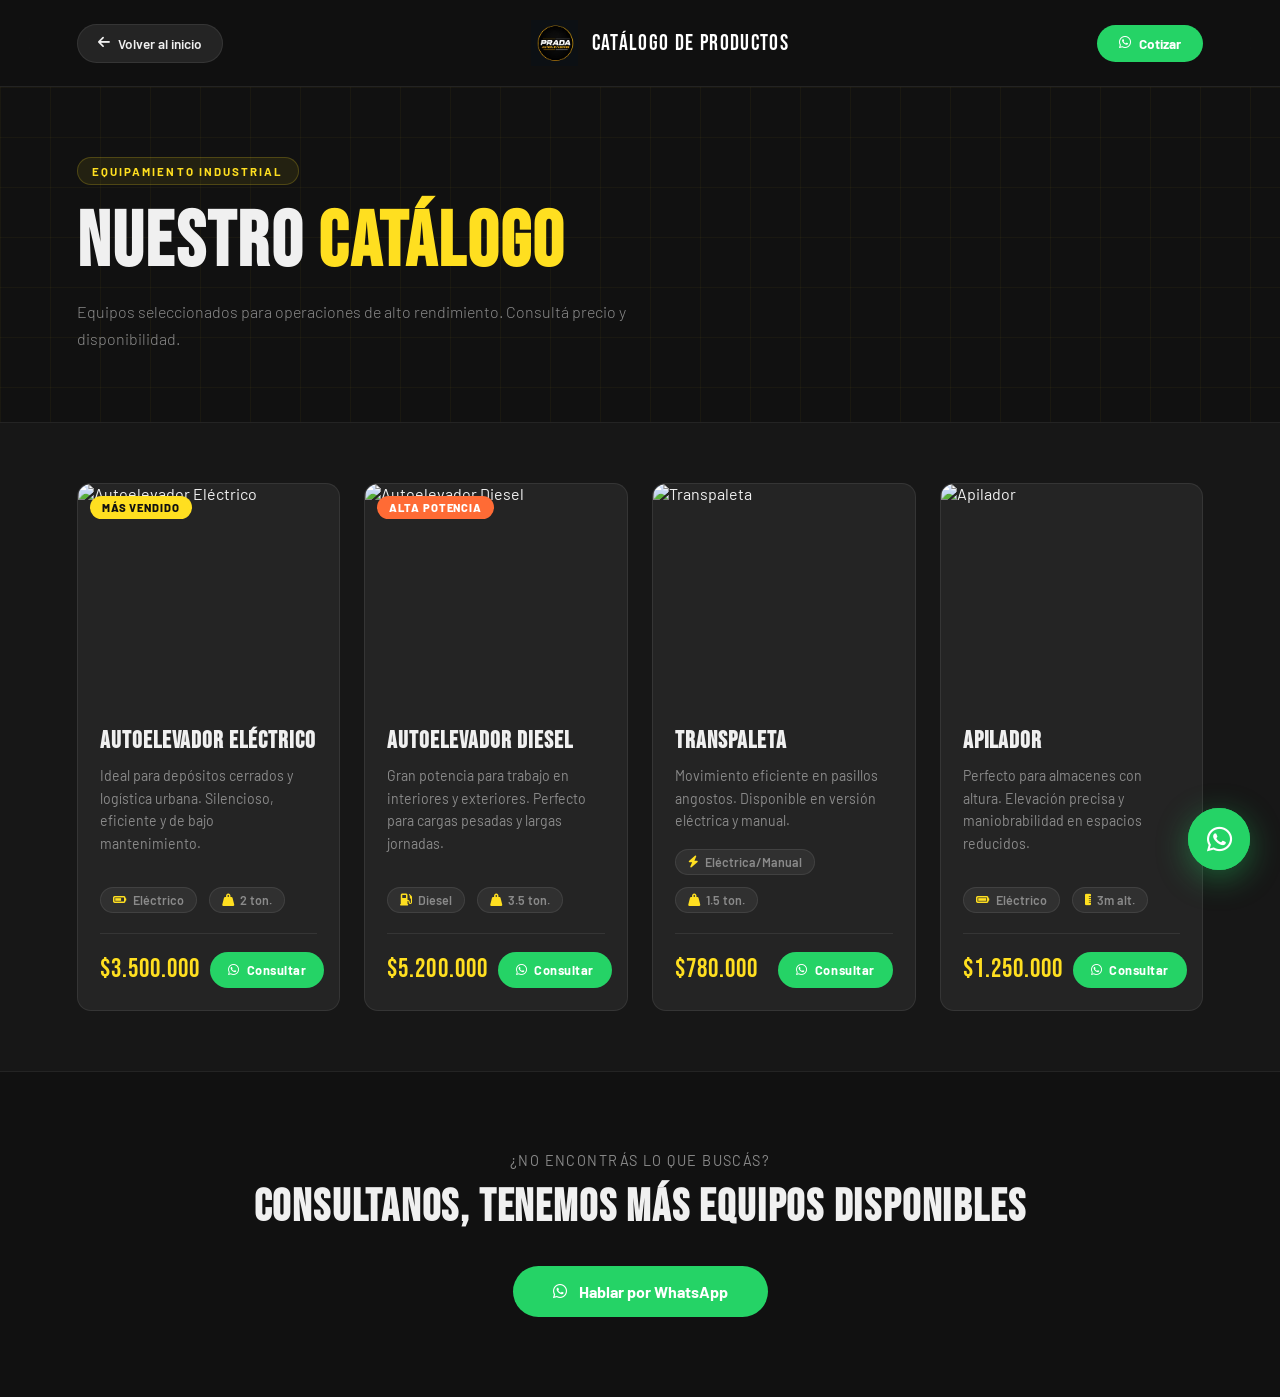
==== productos.html @ e25fe046 "Add files via upload" ====
<!DOCTYPE html>
<html lang="es">
<head>
  <meta charset="UTF-8">
  <meta name="viewport" content="width=device-width, initial-scale=1.0">
  <title>Catálogo — Prada Autoelevadores</title>
  <link rel="shortcut icon" href="logo.png">
  <link rel="preconnect" href="https://fonts.googleapis.com">
  <link rel="preconnect" href="https://fonts.gstatic.com" crossorigin>
  <link href="https://fonts.googleapis.com/css2?family=Bebas+Neue&family=Barlow:ital,wght@0,300;0,400;0,600;0,700;1,300&display=swap" rel="stylesheet">
  <link rel="stylesheet" href="https://cdnjs.cloudflare.com/ajax/libs/font-awesome/6.5.2/css/all.min.css">
  <link rel="stylesheet" href="productos.css">
</head>
<body>

  <header>
    <a href="index.html" class="volver">
      <i class="fas fa-arrow-left"></i> Volver al inicio
    </a>
    <div class="cat-title">
      <img src="logo.png" alt="Prada Autoelevadores" class="cat-logo">
      <span>Catálogo de Productos</span>
    </div>
    <a href="https://wa.me/5491125133329" class="header-wa" target="_blank">
      <i class="fab fa-whatsapp"></i> Cotizar
    </a>
  </header>

  <div class="cat-hero">
    <div class="cat-hero-content">
      <div class="cat-label">Equipamiento Industrial</div>
      <h1>Nuestro <span class="acc">Catálogo</span></h1>
      <p>Equipos seleccionados para operaciones de alto rendimiento. Consultá precio y disponibilidad.</p>
    </div>
  </div>

  <section class="productos">

    <div class="producto reveal">
      <div class="prod-img-wrap">
        <img src="img/productos/1.jpg" alt="Autoelevador Eléctrico">
        <div class="prod-badge">Más vendido</div>
      </div>
      <div class="prod-body">
        <h2>Autoelevador Eléctrico</h2>
        <p class="prod-desc">Ideal para depósitos cerrados y logística urbana. Silencioso, eficiente y de bajo mantenimiento.</p>
        <div class="prod-specs">
          <span><i class="fas fa-battery-three-quarters"></i> Eléctrico</span>
          <span><i class="fas fa-weight-hanging"></i> 2 ton.</span>
        </div>
        <div class="prod-footer">
          <p class="precio">$3.500.000</p>
          <a href="https://wa.me/5491125133329?text=Consulta%20Autoelevador%20Eléctrico" class="btn-consultar" target="_blank">
            <i class="fab fa-whatsapp"></i> Consultar
          </a>
        </div>
      </div>
    </div>

    <div class="producto reveal">
      <div class="prod-img-wrap">
        <img src="img/productos/2.jpg" alt="Autoelevador Diesel">
        <div class="prod-badge badge-alt">Alta potencia</div>
      </div>
      <div class="prod-body">
        <h2>Autoelevador Diesel</h2>
        <p class="prod-desc">Gran potencia para trabajo en interiores y exteriores. Perfecto para cargas pesadas y largas jornadas.</p>
        <div class="prod-specs">
          <span><i class="fas fa-gas-pump"></i> Diesel</span>
          <span><i class="fas fa-weight-hanging"></i> 3.5 ton.</span>
        </div>
        <div class="prod-footer">
          <p class="precio">$5.200.000</p>
          <a href="https://wa.me/5491125133329?text=Consulta%20Autoelevador%20Diesel" class="btn-consultar" target="_blank">
            <i class="fab fa-whatsapp"></i> Consultar
          </a>
        </div>
      </div>
    </div>

    <div class="producto reveal">
      <div class="prod-img-wrap">
        <img src="img/productos/3.jpg" alt="Transpaleta">
      </div>
      <div class="prod-body">
        <h2>Transpaleta</h2>
        <p class="prod-desc">Movimiento eficiente en pasillos angostos. Disponible en versión eléctrica y manual.</p>
        <div class="prod-specs">
          <span><i class="fas fa-bolt"></i> Eléctrica/Manual</span>
          <span><i class="fas fa-weight-hanging"></i> 1.5 ton.</span>
        </div>
        <div class="prod-footer">
          <p class="precio">$780.000</p>
          <a href="https://wa.me/5491125133329?text=Consulta%20Transpaleta" class="btn-consultar" target="_blank">
            <i class="fab fa-whatsapp"></i> Consultar
          </a>
        </div>
      </div>
    </div>

    <div class="producto reveal">
      <div class="prod-img-wrap">
        <img src="img/productos/4.jpg" alt="Apilador">
      </div>
      <div class="prod-body">
        <h2>Apilador</h2>
        <p class="prod-desc">Perfecto para almacenes con altura. Elevación precisa y maniobrabilidad en espacios reducidos.</p>
        <div class="prod-specs">
          <span><i class="fas fa-battery-full"></i> Eléctrico</span>
          <span><i class="fas fa-ruler-vertical"></i> 3m alt.</span>
        </div>
        <div class="prod-footer">
          <p class="precio">$1.250.000</p>
          <a href="https://wa.me/5491125133329?text=Consulta%20Apilador" class="btn-consultar" target="_blank">
            <i class="fab fa-whatsapp"></i> Consultar
          </a>
        </div>
      </div>
    </div>

  </section>

  <div class="cat-footer-cta">
    <p>¿No encontrás lo que buscás?</p>
    <h3>Consultanos, tenemos más equipos disponibles</h3>
    <a href="https://wa.me/5491125133329" class="btn-wa-big" target="_blank">
      <i class="fab fa-whatsapp"></i> Hablar por WhatsApp
    </a>
  </div>

  <!-- WhatsApp flotante -->
  <a href="https://wa.me/5491125133329" class="whatsapp-float" target="_blank">
    <i class="fab fa-whatsapp"></i>
    <span class="wa-pulse"></span>
  </a>

  <script>
    // Reveal animation
    const reveals = document.querySelectorAll(".reveal");
    const obs = new IntersectionObserver(entries => {
      entries.forEach((e, i) => {
        if (e.isIntersecting) {
          setTimeout(() => e.target.classList.add("visible"), i * 100);
          obs.unobserve(e.target);
        }
      });
    }, { threshold: 0.12 });
    reveals.forEach(el => obs.observe(el));
  </script>
</body>
</html>
---- productos.css ----
/* ============================
   PRADA — PRODUCTOS CSS v2
   ============================ */

:root {
  --gold: #FFDF20;
  --gold-light: #ffe95f;
  --dark: #111111;
  --dark2: #171717;
  --surface: #242424;
  --border: rgba(255,255,255,0.08);
  --text: #f0f0f0;
  --muted: #8a8a8a;
  --radius: 14px;
  --transition: .35s cubic-bezier(.4,0,.2,1);
  --font-display: 'Bebas Neue', sans-serif;
  --font-body: 'Barlow', sans-serif;
}

* { margin: 0; padding: 0; box-sizing: border-box; }
html { scroll-behavior: smooth; }

body {
  background: var(--dark2);
  color: var(--text);
  font-family: var(--font-body);
  overflow-x: hidden;
}

/* ── HEADER ── */
header {
  background: rgba(17,17,17,.96);
  backdrop-filter: blur(20px);
  padding: 20px 6%;
  display: flex;
  align-items: center;
  justify-content: space-between;
  gap: 20px;
  border-bottom: 1px solid var(--border);
  position: sticky;
  top: 0;
  z-index: 100;
}

.volver {
  display: inline-flex;
  align-items: center;
  gap: 8px;
  background: var(--surface);
  color: var(--text);
  padding: 10px 20px;
  border-radius: 50px;
  text-decoration: none;
  font-weight: 600;
  font-size: .85rem;
  border: 1px solid var(--border);
  transition: border-color var(--transition), color var(--transition), transform var(--transition);
}

.volver:hover {
  border-color: var(--gold);
  color: var(--gold);
  transform: translateX(-4px);
}

.cat-title {
  display: flex;
  align-items: center;
  gap: 14px;
}

.cat-logo {
  height: 46px;
  width: auto;
}

.cat-title span {
  font-family: var(--font-display);
  font-size: 1.4rem;
  letter-spacing: .06em;
  color: white;
}

.header-wa {
  display: inline-flex;
  align-items: center;
  gap: 8px;
  background: #25D366;
  color: white;
  padding: 10px 22px;
  border-radius: 50px;
  text-decoration: none;
  font-weight: 700;
  font-size: .85rem;
  transition: transform var(--transition), box-shadow var(--transition);
}

.header-wa:hover {
  transform: scale(1.05);
  box-shadow: 0 8px 24px rgba(37,211,102,.4);
}

/* ── HERO ── */
.cat-hero {
  background: var(--dark);
  border-bottom: 1px solid var(--border);
  padding: 70px 6%;
  position: relative;
  overflow: hidden;
}

.cat-hero::before {
  content: '';
  position: absolute;
  inset: 0;
  background-image:
    linear-gradient(rgba(255,223,32,.04) 1px, transparent 1px),
    linear-gradient(90deg, rgba(255,223,32,.04) 1px, transparent 1px);
  background-size: 50px 50px;
}

.cat-hero-content {
  position: relative;
  max-width: 600px;
}

.cat-label {
  display: inline-block;
  font-size: .72rem;
  font-weight: 700;
  letter-spacing: .18em;
  text-transform: uppercase;
  color: var(--gold);
  background: rgba(255,223,32,.08);
  border: 1px solid rgba(255,223,32,.2);
  padding: 6px 14px;
  border-radius: 50px;
  margin-bottom: 20px;
}

.cat-hero-content h1 {
  font-family: var(--font-display);
  font-size: clamp(3rem, 6vw, 5rem);
  letter-spacing: .03em;
  line-height: 1;
  margin-bottom: 16px;
}

.acc { color: var(--gold); }

.cat-hero-content p {
  color: var(--muted);
  font-size: 1rem;
  font-weight: 300;
  line-height: 1.7;
}

/* ── PRODUCTS GRID ── */
.productos {
  padding: 60px 6%;
  display: grid;
  grid-template-columns: repeat(4, 1fr);
  gap: 24px;
}

.producto {
  background: var(--surface);
  border: 1px solid var(--border);
  border-radius: var(--radius);
  overflow: hidden;
  display: flex;
  flex-direction: column;
  transition: transform var(--transition), border-color var(--transition), box-shadow var(--transition);
}

.producto:hover {
  transform: translateY(-10px);
  border-color: rgba(255,223,32,.25);
  box-shadow: 0 30px 60px rgba(0,0,0,.4);
}

.prod-img-wrap {
  position: relative;
  overflow: hidden;
}

.prod-img-wrap img {
  width: 100%;
  height: 220px;
  object-fit: cover;
  display: block;
  transition: transform .5s ease;
}

.producto:hover .prod-img-wrap img {
  transform: scale(1.06);
}

.prod-badge {
  position: absolute;
  top: 12px; left: 12px;
  background: var(--gold);
  color: var(--dark);
  font-size: .7rem;
  font-weight: 800;
  letter-spacing: .08em;
  text-transform: uppercase;
  padding: 5px 12px;
  border-radius: 50px;
}

.badge-alt {
  background: #ff6b35;
  color: white;
}

.prod-body {
  padding: 22px;
  flex: 1;
  display: flex;
  flex-direction: column;
}

.prod-body h2 {
  font-family: var(--font-display);
  font-size: 1.5rem;
  letter-spacing: .04em;
  margin-bottom: 10px;
}

.prod-desc {
  color: var(--muted);
  font-size: .88rem;
  line-height: 1.6;
  margin-bottom: 16px;
  flex: 1;
}

.prod-specs {
  display: flex;
  gap: 12px;
  flex-wrap: wrap;
  margin-bottom: 20px;
}

.prod-specs span {
  display: inline-flex;
  align-items: center;
  gap: 6px;
  background: rgba(255,255,255,.06);
  border: 1px solid var(--border);
  padding: 5px 12px;
  border-radius: 50px;
  font-size: .78rem;
  color: var(--muted);
  font-weight: 600;
}

.prod-specs i {
  color: var(--gold);
  font-size: .75rem;
}

.prod-footer {
  display: flex;
  align-items: center;
  justify-content: space-between;
  gap: 10px;
  border-top: 1px solid var(--border);
  padding-top: 18px;
}

.precio {
  font-family: var(--font-display);
  font-size: 1.6rem;
  color: var(--gold);
  letter-spacing: .04em;
}

.btn-consultar {
  display: inline-flex;
  align-items: center;
  gap: 7px;
  background: #25D366;
  color: white;
  padding: 10px 18px;
  border-radius: 50px;
  text-decoration: none;
  font-weight: 700;
  font-size: .8rem;
  letter-spacing: .04em;
  transition: transform var(--transition), box-shadow var(--transition);
  white-space: nowrap;
}

.btn-consultar:hover {
  transform: scale(1.05);
  box-shadow: 0 8px 24px rgba(37,211,102,.4);
}

/* ── FOOTER CTA ── */
.cat-footer-cta {
  background: var(--dark);
  border-top: 1px solid var(--border);
  text-align: center;
  padding: 80px 6%;
}

.cat-footer-cta p {
  color: var(--muted);
  font-size: .9rem;
  letter-spacing: .1em;
  text-transform: uppercase;
  margin-bottom: 12px;
}

.cat-footer-cta h3 {
  font-family: var(--font-display);
  font-size: clamp(1.8rem, 4vw, 2.8rem);
  letter-spacing: .04em;
  margin-bottom: 32px;
}

.btn-wa-big {
  display: inline-flex;
  align-items: center;
  gap: 12px;
  background: #25D366;
  color: white;
  padding: 16px 40px;
  border-radius: 50px;
  text-decoration: none;
  font-weight: 700;
  font-size: 1rem;
  transition: transform var(--transition), box-shadow var(--transition);
}

.btn-wa-big:hover {
  transform: translateY(-3px);
  box-shadow: 0 16px 48px rgba(37,211,102,.5);
}

/* ── WHATSAPP FLOAT ── */
.whatsapp-float {
  position: fixed;
  bottom: 30px; right: 30px;
  width: 62px; height: 62px;
  background: #25D366;
  border-radius: 50%;
  display: flex;
  align-items: center;
  justify-content: center;
  font-size: 1.8rem;
  color: white;
  text-decoration: none;
  z-index: 9999;
  box-shadow: 0 8px 32px rgba(37,211,102,.4);
  transition: transform var(--transition);
}

.whatsapp-float:hover {
  transform: scale(1.1);
}

.wa-pulse {
  position: absolute;
  width: 62px; height: 62px;
  border-radius: 50%;
  background: #25D366;
  animation: wa-pulse 2.5s ease-out infinite;
  z-index: -1;
}

@keyframes wa-pulse {
  0% { transform: scale(1); opacity: .7; }
  100% { transform: scale(2); opacity: 0; }
}

/* ── REVEAL ── */
.reveal {
  opacity: 0;
  transform: translateY(30px);
  transition: opacity .7s ease, transform .7s ease;
}

.reveal.visible {
  opacity: 1;
  transform: translateY(0);
}

/* ── TABLET ── */
@media (max-width: 1200px) {
  .productos { grid-template-columns: repeat(3, 1fr); }
}

@media (max-width: 900px) {
  .productos { grid-template-columns: repeat(2, 1fr); gap: 16px; padding: 40px 5%; }
  .cat-title span { display: none; }
}

/* ── MOBILE ── */
@media (max-width: 600px) {
  header {
    padding: 16px 4%;
    gap: 12px;
  }

  .cat-title span { display: none; }
  .cat-logo { height: 38px; }

  .volver {
    padding: 8px 14px;
    font-size: .78rem;
  }

  .header-wa {
    padding: 8px 14px;
    font-size: .78rem;
  }

  .cat-hero { padding: 50px 5%; }

  .productos {
    grid-template-columns: 1fr 1fr;
    padding: 30px 4%;
    gap: 12px;
  }

  .prod-img-wrap img { height: 140px; }

  .prod-body { padding: 14px; }

  .prod-body h2 { font-size: 1.1rem; }

  .prod-desc { font-size: .8rem; }

  .prod-specs { display: none; }

  .precio { font-size: 1.2rem; }

  .btn-consultar {
    padding: 8px 12px;
    font-size: .75rem;
  }

  .btn-consultar i { display: none; }
}

@media (max-width: 400px) {
  .productos { grid-template-columns: 1fr; }
  .prod-img-wrap img { height: 200px; }
}
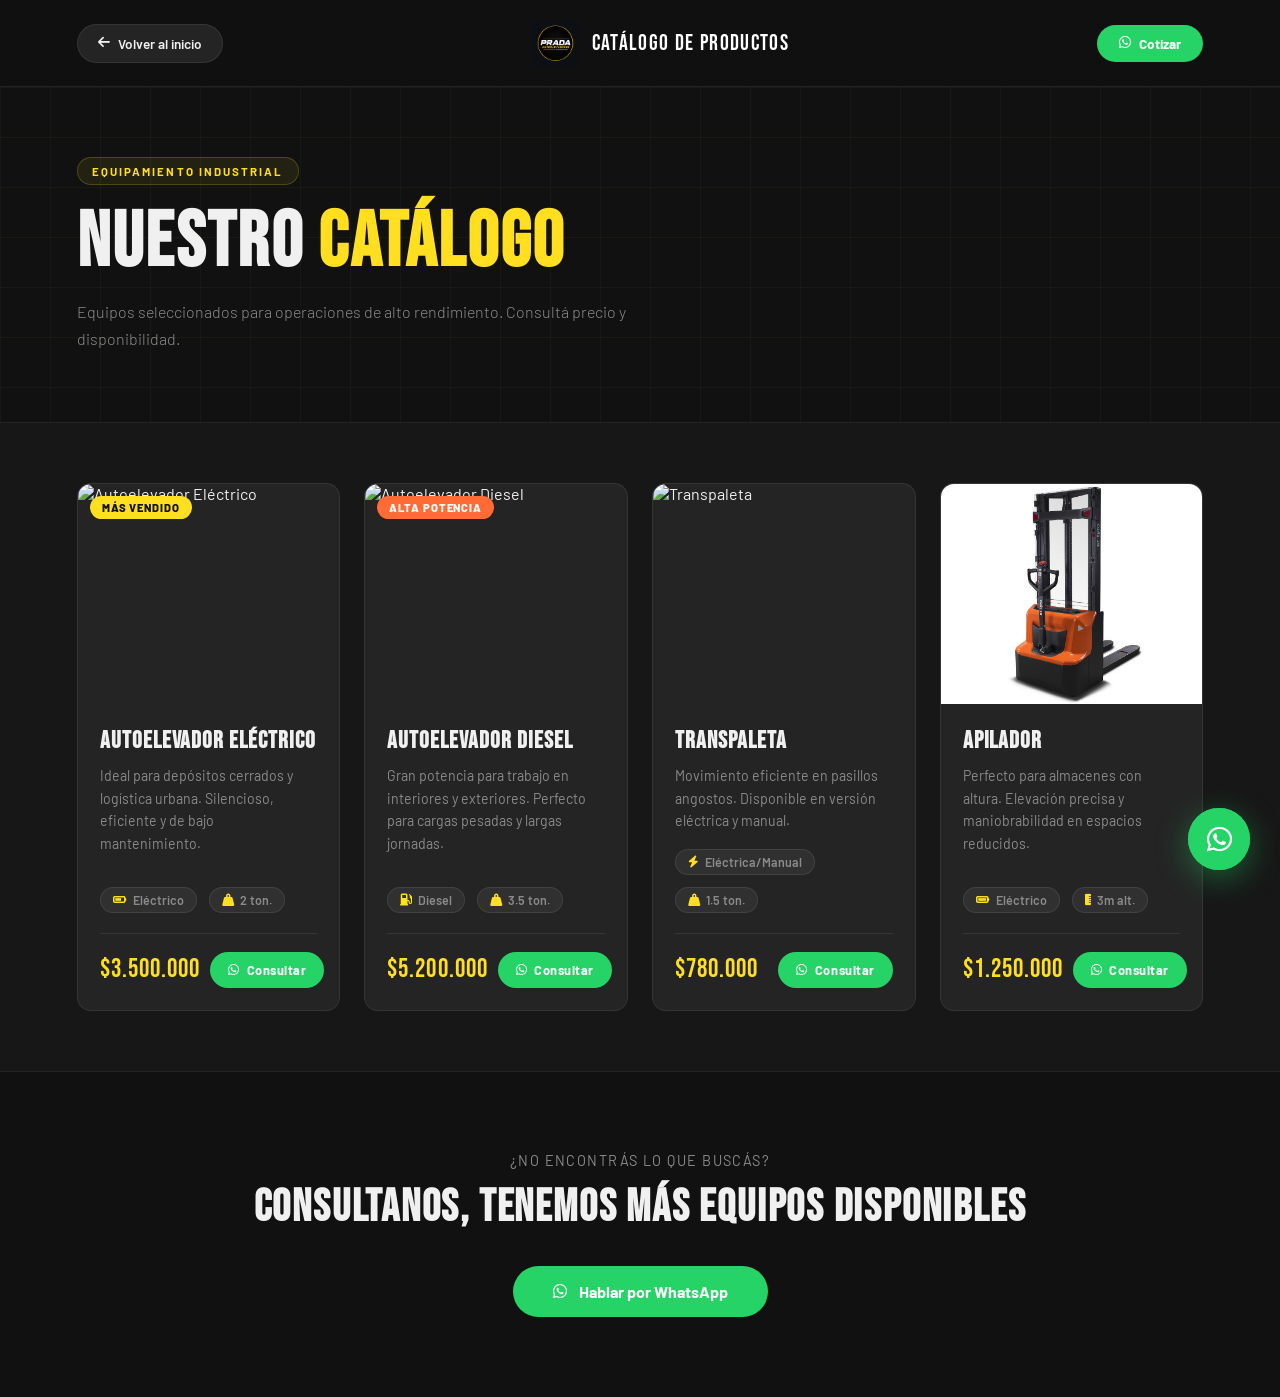
==== commit ee3d024b: "Add files via upload" ====
--- a/productos.html
+++ b/productos.html
@@ -38,7 +38,7 @@
 
     <div class="producto reveal">
       <div class="prod-img-wrap">
-        <img src="img/productos/1.jpg" alt="Autoelevador Eléctrico">
+        <img src="autoelevadorelectrico.jpg" alt="Autoelevador Eléctrico">
         <div class="prod-badge">Más vendido</div>
       </div>
       <div class="prod-body">
@@ -59,7 +59,7 @@
 
     <div class="producto reveal">
       <div class="prod-img-wrap">
-        <img src="img/productos/2.jpg" alt="Autoelevador Diesel">
+        <img src="autoelevadordiesel.jpg" alt="Autoelevador Diesel">
         <div class="prod-badge badge-alt">Alta potencia</div>
       </div>
       <div class="prod-body">
@@ -80,7 +80,7 @@
 
     <div class="producto reveal">
       <div class="prod-img-wrap">
-        <img src="img/productos/3.jpg" alt="Transpaleta">
+        <img src="transpalenta.jpg" alt="Transpaleta">
       </div>
       <div class="prod-body">
         <h2>Transpaleta</h2>
@@ -100,7 +100,7 @@
 
     <div class="producto reveal">
       <div class="prod-img-wrap">
-        <img src="img/productos/4.jpg" alt="Apilador">
+        <img src="apilador.jpg" alt="Apilador">
       </div>
       <div class="prod-body">
         <h2>Apilador</h2>
